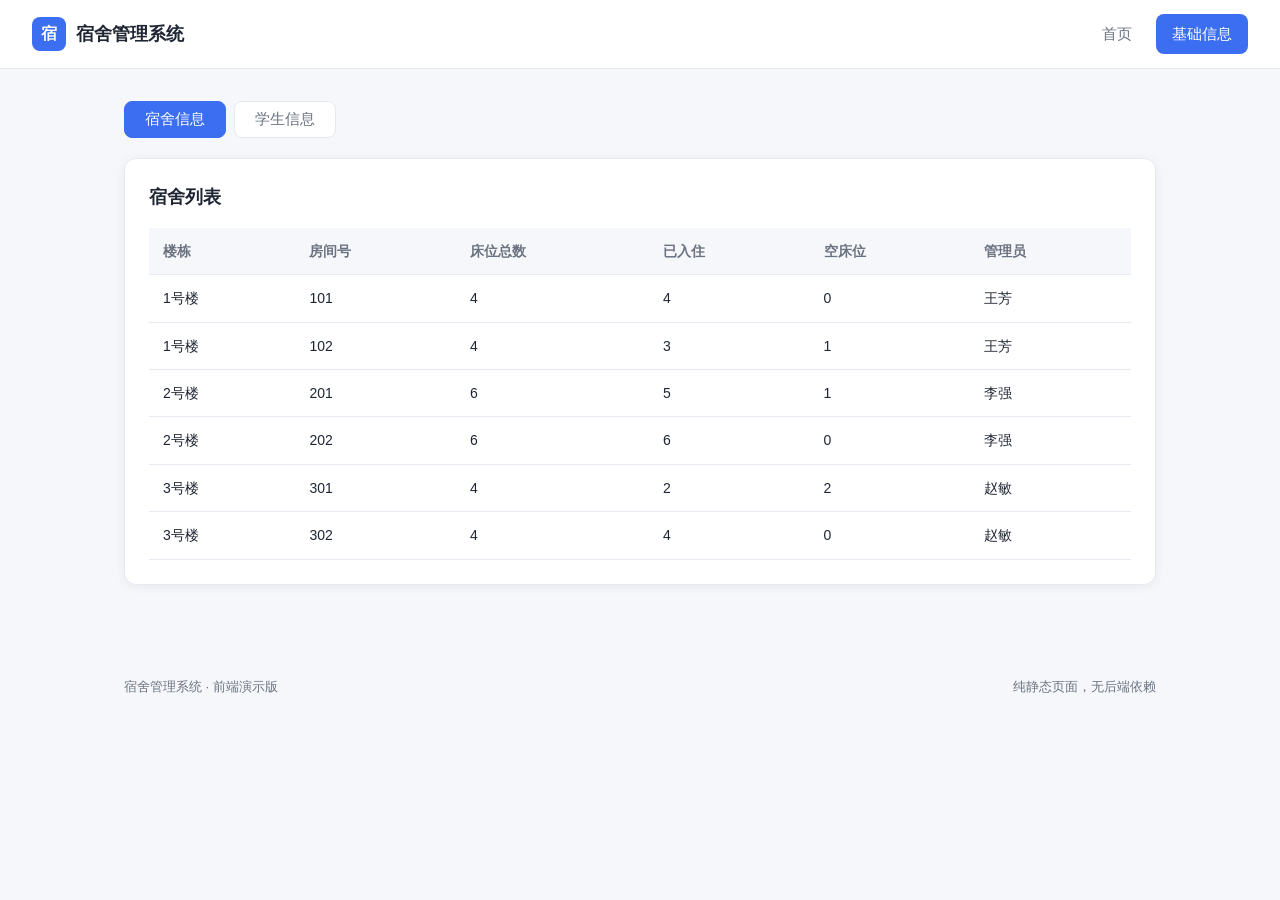
==== basic-info.html @ b9039ead "初始化宿舍管理系统前端（纯静态演示版）" ====
<!DOCTYPE html>
<html lang="zh-CN">
<head>
  <meta charset="UTF-8" />
  <meta name="viewport" content="width=device-width, initial-scale=1.0" />
  <title>宿舍管理系统 · 基础信息</title>
  <link rel="stylesheet" href="assets/css/style.css" />
</head>
<body>
  <header class="topbar">
    <div class="brand">
      <span class="brand-logo">宿</span>
      <span class="brand-name">宿舍管理系统</span>
    </div>
    <nav class="nav">
      <a class="nav-link" href="index.html">首页</a>
      <a class="nav-link active" href="basic-info.html">基础信息</a>
    </nav>
  </header>

  <main class="container">
    <section class="tabs">
      <button class="tab active" data-target="dorm">宿舍信息</button>
      <button class="tab" data-target="student">学生信息</button>
    </section>

    <section class="panel" id="dorm">
      <h2 class="panel-title">宿舍列表</h2>
      <div class="table-wrap">
        <table class="data-table">
          <thead>
            <tr>
              <th>楼栋</th>
              <th>房间号</th>
              <th>床位总数</th>
              <th>已入住</th>
              <th>空床位</th>
              <th>管理员</th>
            </tr>
          </thead>
          <tbody id="dorm-body"></tbody>
        </table>
      </div>
    </section>

    <section class="panel hidden" id="student">
      <h2 class="panel-title">学生列表</h2>
      <div class="table-wrap">
        <table class="data-table">
          <thead>
            <tr>
              <th>学号</th>
              <th>姓名</th>
              <th>性别</th>
              <th>楼栋/房间</th>
              <th>联系电话</th>
            </tr>
          </thead>
          <tbody id="student-body"></tbody>
        </table>
      </div>
    </section>
  </main>

  <footer class="footer">
    <span>宿舍管理系统 · 前端演示版</span>
    <span>纯静态页面，无后端依赖</span>
  </footer>

  <script src="assets/js/data.js"></script>
  <script src="assets/js/basic-info.js"></script>
</body>
</html>
---- assets/css/style.css ----
:root {
  --primary: #3b6ef0;
  --primary-dark: #2f59c7;
  --bg: #f5f7fb;
  --surface: #ffffff;
  --border: #e6e9f0;
  --text: #1f2533;
  --text-soft: #6b7280;
  --shadow: 0 2px 12px rgba(31, 37, 51, 0.06);
  --radius: 12px;
}

* {
  box-sizing: border-box;
  margin: 0;
  padding: 0;
}

body {
  font-family: -apple-system, BlinkMacSystemFont, "Segoe UI", "PingFang SC",
    "Microsoft YaHei", sans-serif;
  background: var(--bg);
  color: var(--text);
  line-height: 1.6;
}

/* 顶部导航 */
.topbar {
  display: flex;
  align-items: center;
  justify-content: space-between;
  padding: 14px 32px;
  background: var(--surface);
  border-bottom: 1px solid var(--border);
  position: sticky;
  top: 0;
  z-index: 10;
}

.brand {
  display: flex;
  align-items: center;
  gap: 10px;
}

.brand-logo {
  width: 34px;
  height: 34px;
  border-radius: 8px;
  background: var(--primary);
  color: #fff;
  display: grid;
  place-items: center;
  font-weight: 700;
}

.brand-name {
  font-size: 18px;
  font-weight: 700;
}

.nav {
  display: flex;
  gap: 8px;
}

.nav-link {
  text-decoration: none;
  color: var(--text-soft);
  padding: 8px 16px;
  border-radius: 8px;
  font-size: 15px;
  transition: all 0.15s ease;
}

.nav-link:hover {
  background: var(--bg);
  color: var(--text);
}

.nav-link.active {
  background: var(--primary);
  color: #fff;
}

/* 容器 */
.container {
  max-width: 1080px;
  margin: 0 auto;
  padding: 32px 24px 48px;
}

/* 首页 hero */
.hero {
  background: linear-gradient(135deg, var(--primary), var(--primary-dark));
  color: #fff;
  border-radius: var(--radius);
  padding: 36px 32px;
  box-shadow: var(--shadow);
}

.hero h1 {
  font-size: 26px;
  margin-bottom: 8px;
}

.hero p {
  opacity: 0.92;
  max-width: 640px;
}

/* 统计卡片 */
.stats {
  display: grid;
  grid-template-columns: repeat(4, 1fr);
  gap: 16px;
  margin: 24px 0;
}

.stat-card {
  background: var(--surface);
  border: 1px solid var(--border);
  border-radius: var(--radius);
  padding: 20px;
  box-shadow: var(--shadow);
}

.stat-value {
  font-size: 28px;
  font-weight: 700;
  color: var(--primary);
}

.stat-label {
  color: var(--text-soft);
  font-size: 14px;
  margin-top: 4px;
}

/* 面板 */
.panel {
  background: var(--surface);
  border: 1px solid var(--border);
  border-radius: var(--radius);
  padding: 24px;
  box-shadow: var(--shadow);
  margin-bottom: 24px;
}

.panel-title {
  font-size: 18px;
  margin-bottom: 16px;
}

/* 时间线 */
.timeline {
  list-style: none;
}

.timeline li {
  position: relative;
  padding: 0 0 16px 20px;
  border-left: 2px solid var(--border);
}

.timeline li:last-child {
  border-left-color: transparent;
  padding-bottom: 0;
}

.timeline li::before {
  content: "";
  position: absolute;
  left: -7px;
  top: 4px;
  width: 12px;
  height: 12px;
  border-radius: 50%;
  background: var(--primary);
}

.timeline .t-time {
  font-size: 13px;
  color: var(--text-soft);
}

/* 快捷入口 */
.quick-links {
  display: grid;
  grid-template-columns: repeat(2, 1fr);
  gap: 16px;
}

.quick-card {
  display: flex;
  align-items: center;
  gap: 14px;
  text-decoration: none;
  color: var(--text);
  background: var(--bg);
  border: 1px solid var(--border);
  border-radius: var(--radius);
  padding: 18px 20px;
  transition: all 0.15s ease;
}

.quick-card:hover {
  border-color: var(--primary);
  transform: translateY(-2px);
}

.quick-icon {
  font-size: 26px;
}

.quick-text {
  font-weight: 600;
}

/* 标签切换 */
.tabs {
  display: flex;
  gap: 8px;
  margin-bottom: 20px;
}

.tab {
  border: 1px solid var(--border);
  background: var(--surface);
  color: var(--text-soft);
  padding: 8px 20px;
  border-radius: 8px;
  cursor: pointer;
  font-size: 15px;
  transition: all 0.15s ease;
}

.tab.active {
  background: var(--primary);
  color: #fff;
  border-color: var(--primary);
}

/* 表格 */
.table-wrap {
  overflow-x: auto;
}

.data-table {
  width: 100%;
  border-collapse: collapse;
  font-size: 14px;
}

.data-table th,
.data-table td {
  text-align: left;
  padding: 12px 14px;
  border-bottom: 1px solid var(--border);
}

.data-table th {
  background: var(--bg);
  color: var(--text-soft);
  font-weight: 600;
}

.data-table tbody tr:hover {
  background: var(--bg);
}

/* 工具类 */
.hidden {
  display: none;
}

/* 页脚 */
.footer {
  display: flex;
  justify-content: space-between;
  max-width: 1080px;
  margin: 0 auto;
  padding: 20px 24px 40px;
  color: var(--text-soft);
  font-size: 13px;
}

/* 响应式 */
@media (max-width: 720px) {
  .stats {
    grid-template-columns: repeat(2, 1fr);
  }
  .quick-links {
    grid-template-columns: 1fr;
  }
  .topbar {
    padding: 12px 16px;
  }
}
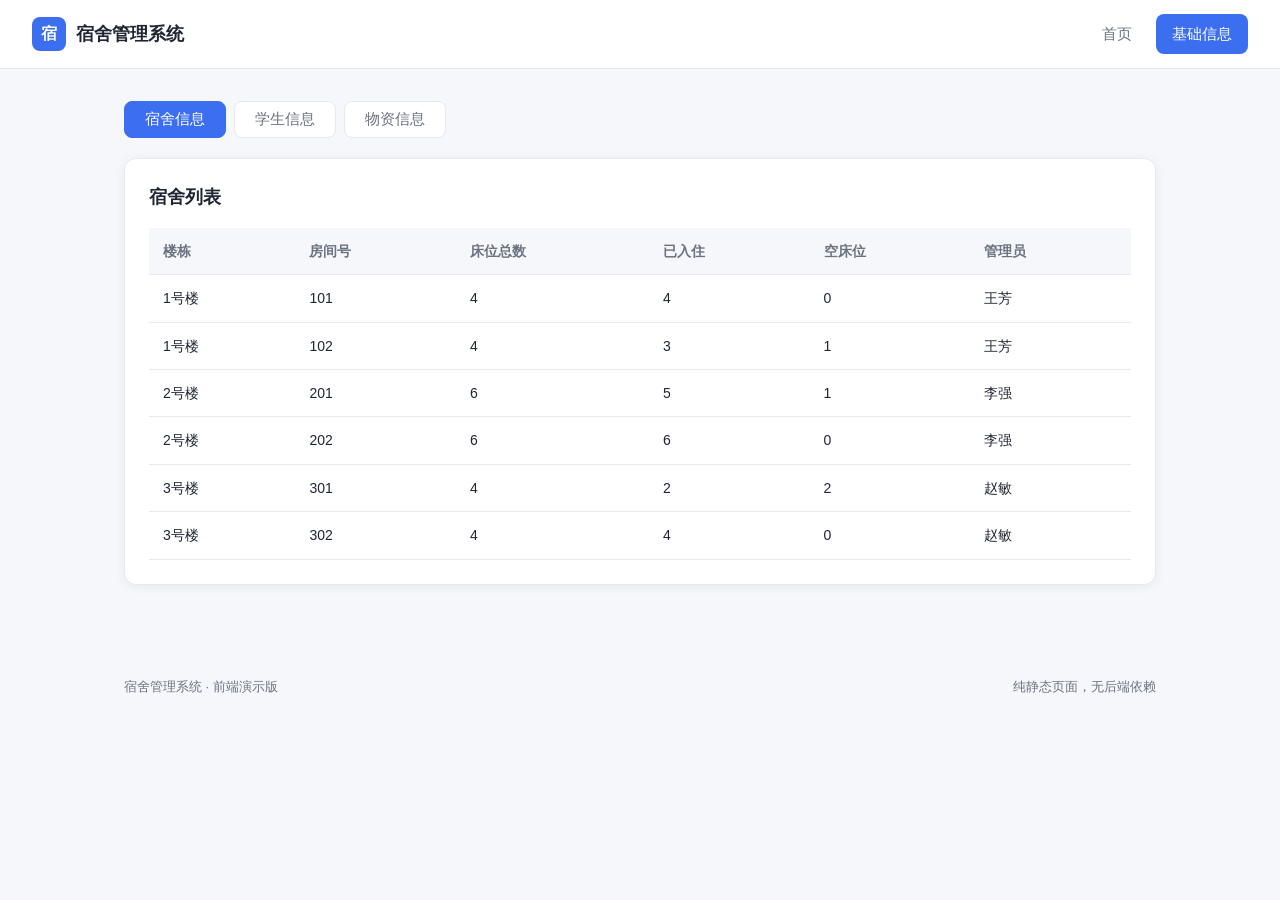
==== commit b90217a2: "feat: 基础信息页新增「物资信息」页签（纯前端展示）" ====
--- a/basic-info.html
+++ b/basic-info.html
@@ -22,6 +22,7 @@
     <section class="tabs">
       <button class="tab active" data-target="dorm">宿舍信息</button>
       <button class="tab" data-target="student">学生信息</button>
+      <button class="tab" data-target="material">物资信息</button>
     </section>
 
     <section class="panel" id="dorm">
@@ -60,6 +61,24 @@
         </table>
       </div>
     </section>
+
+    <section class="panel hidden" id="material">
+      <h2 class="panel-title">物资列表</h2>
+      <div class="table-wrap">
+        <table class="data-table">
+          <thead>
+            <tr>
+              <th>物资名称</th>
+              <th>类别</th>
+              <th>数量</th>
+              <th>存放位置</th>
+              <th>状态</th>
+            </tr>
+          </thead>
+          <tbody id="material-body"></tbody>
+        </table>
+      </div>
+    </section>
   </main>
 
   <footer class="footer">
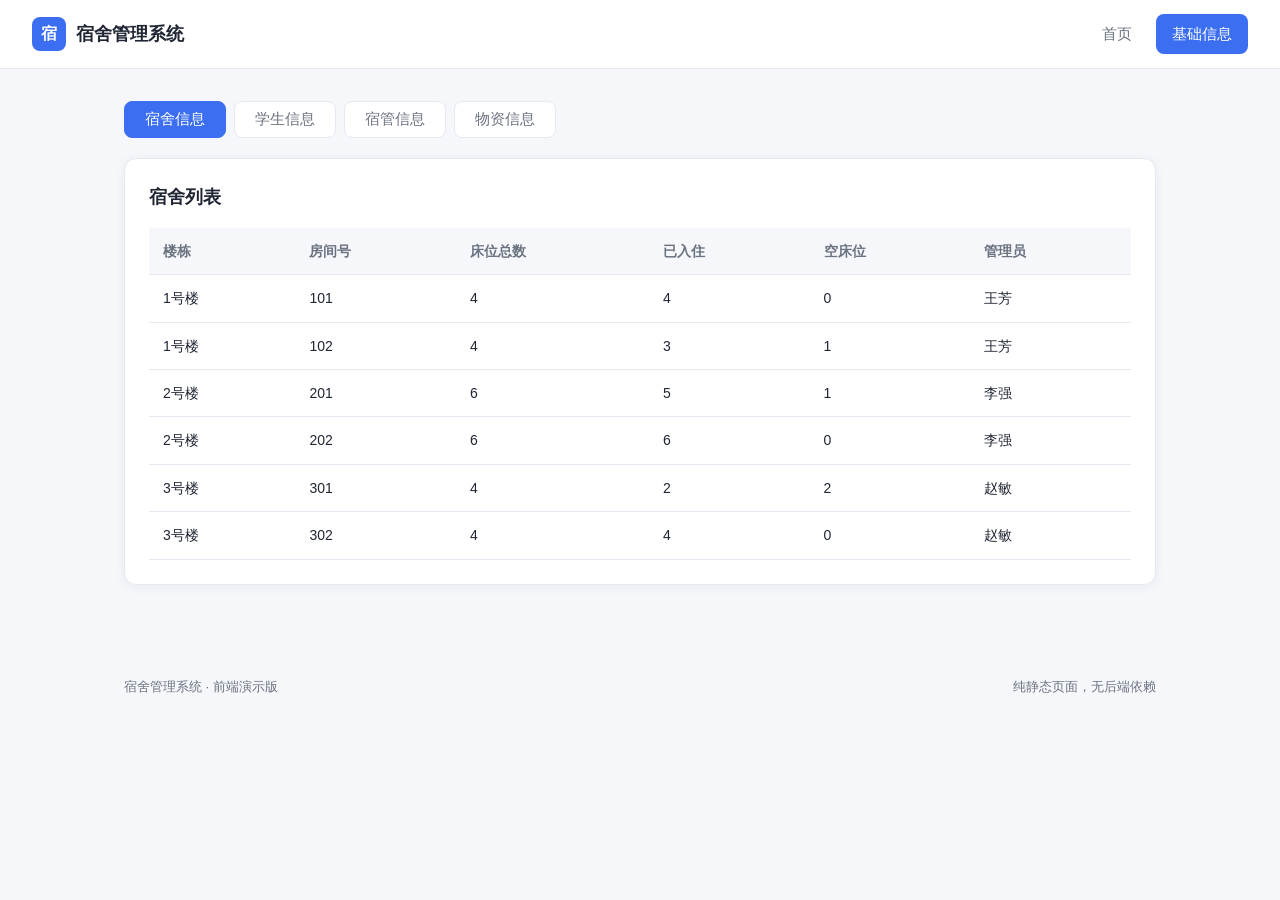
==== commit ed83a104: "feat: 基础信息页新增「宿管信息」页签（纯前端展示）" ====
--- a/basic-info.html
+++ b/basic-info.html
@@ -22,6 +22,7 @@
     <section class="tabs">
       <button class="tab active" data-target="dorm">宿舍信息</button>
       <button class="tab" data-target="student">学生信息</button>
+      <button class="tab" data-target="staff">宿管信息</button>
       <button class="tab" data-target="material">物资信息</button>
     </section>
 
@@ -62,6 +63,26 @@
       </div>
     </section>
 
+    <section class="panel hidden" id="staff">
+      <h2 class="panel-title">宿管列表</h2>
+      <div class="table-wrap">
+        <table class="data-table">
+          <thead>
+            <tr>
+              <th>工号</th>
+              <th>姓名</th>
+              <th>性别</th>
+              <th>负责楼栋</th>
+              <th>联系电话</th>
+              <th>入职时间</th>
+              <th>状态</th>
+            </tr>
+          </thead>
+          <tbody id="staff-body"></tbody>
+        </table>
+      </div>
+    </section>
+
     <section class="panel hidden" id="material">
       <h2 class="panel-title">物资列表</h2>
       <div class="table-wrap">
--- a/assets/css/style.css
+++ b/assets/css/style.css
@@ -187,7 +187,7 @@
 /* 快捷入口 */
 .quick-links {
   display: grid;
-  grid-template-columns: repeat(2, 1fr);
+  grid-template-columns: repeat(3, 1fr);
   gap: 16px;
 }
 
@@ -267,6 +267,25 @@
 
 .data-table tbody tr:hover {
   background: var(--bg);
+}
+
+/* 状态标签 */
+.badge {
+  display: inline-block;
+  padding: 2px 10px;
+  border-radius: 999px;
+  font-size: 12px;
+  line-height: 20px;
+}
+
+.badge-on {
+  background: rgba(59, 110, 240, 0.1);
+  color: var(--primary);
+}
+
+.badge-off {
+  background: rgba(107, 114, 128, 0.12);
+  color: var(--text-soft);
 }
 
 /* 工具类 */
